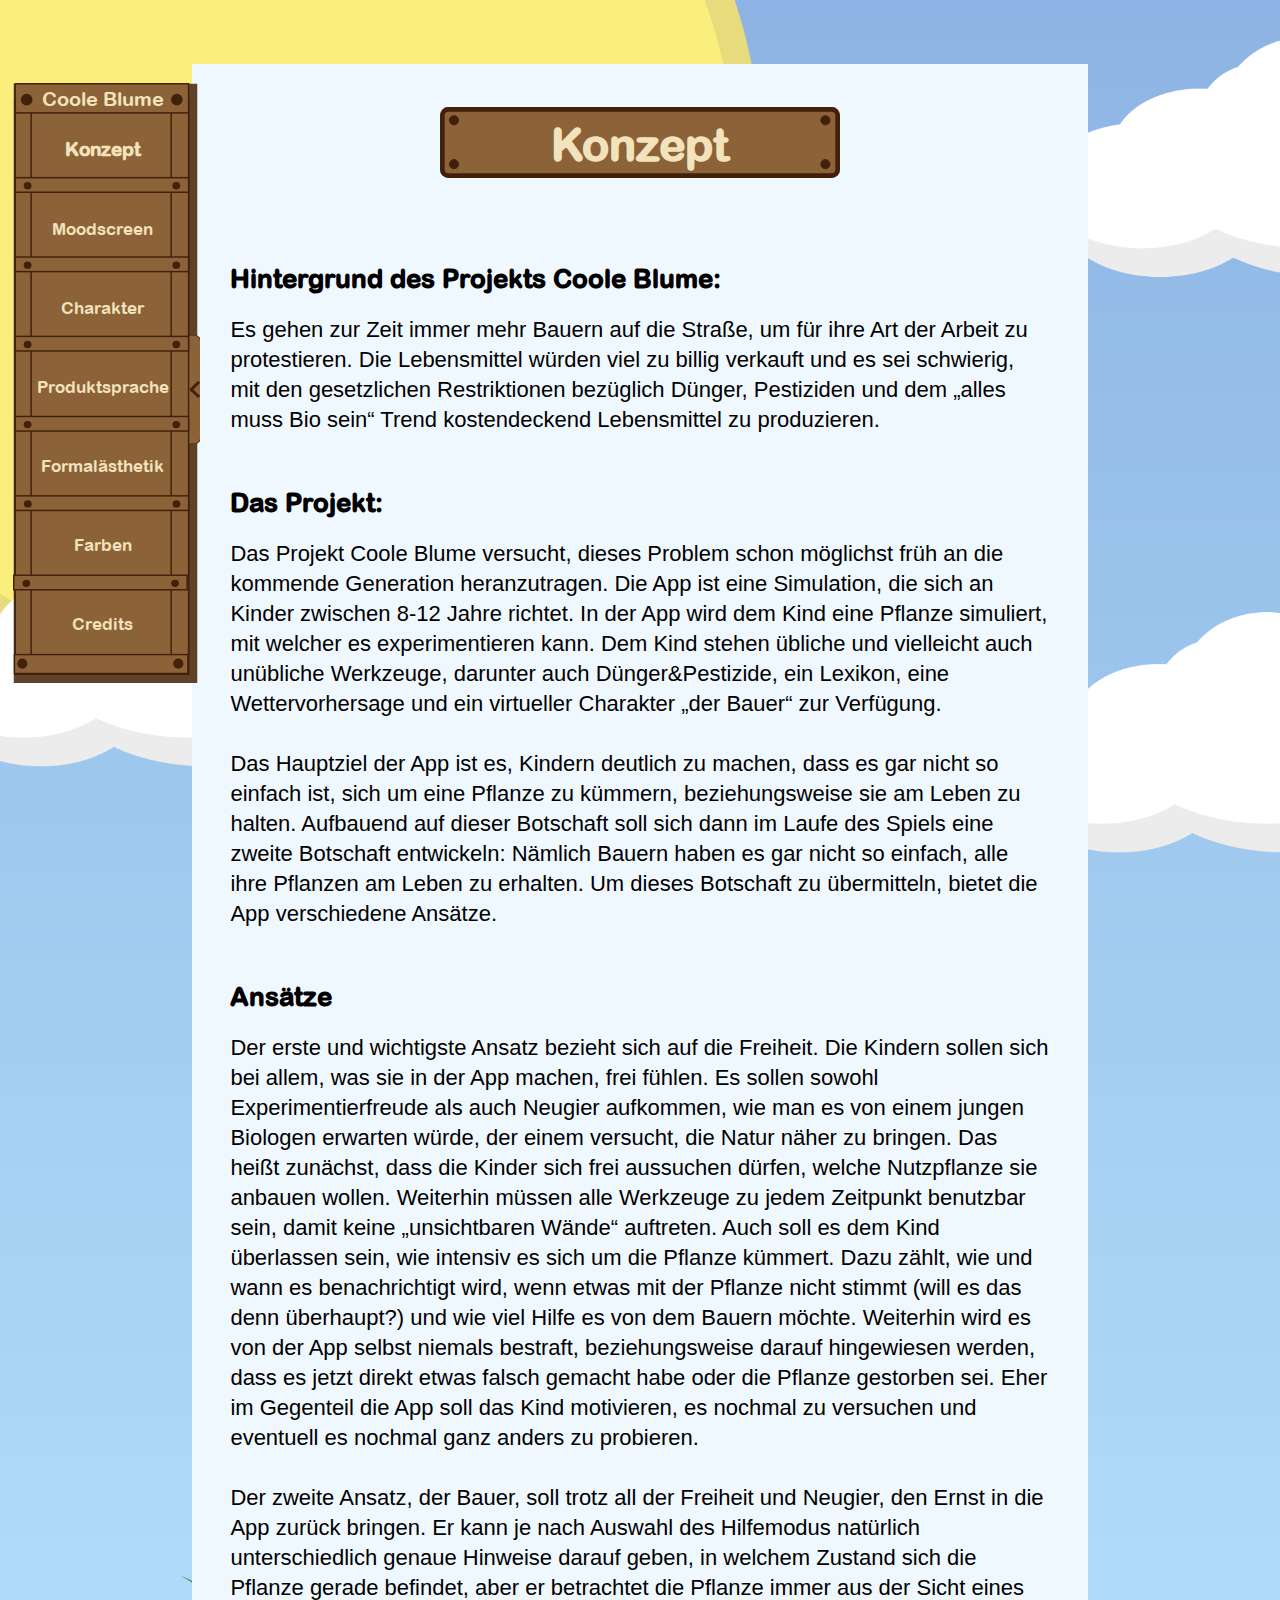
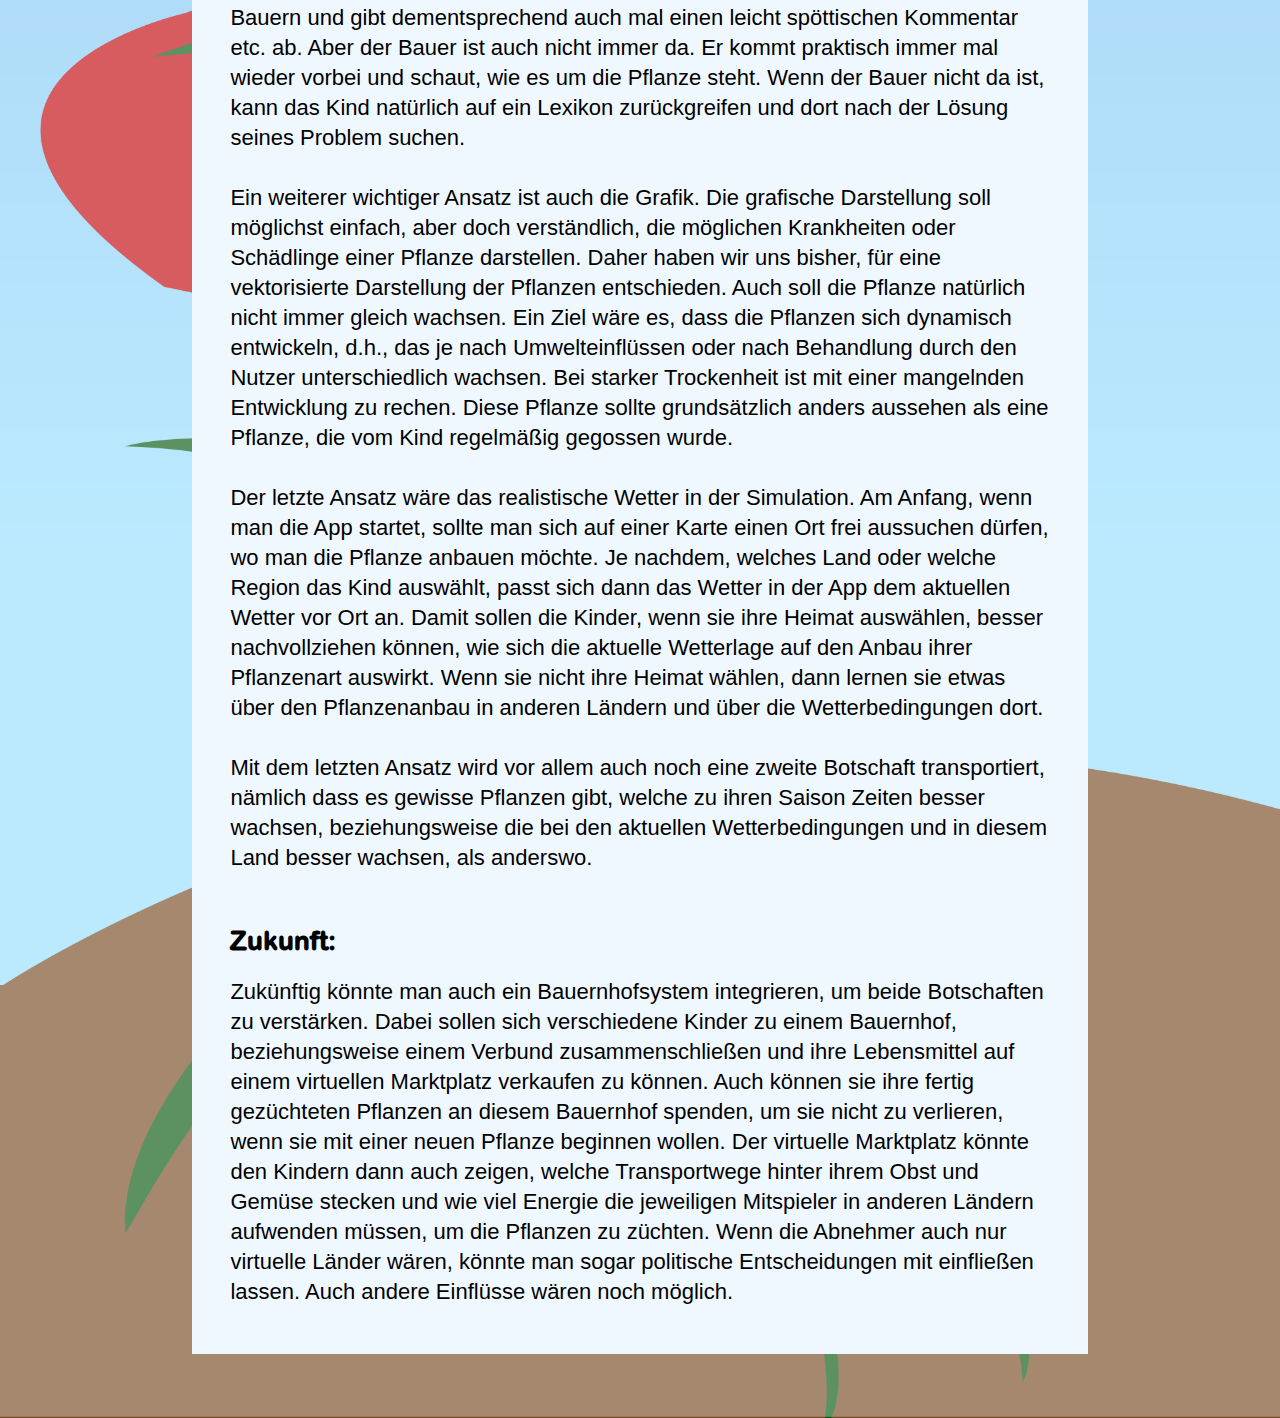
==== index.html @ e9ba48d6 "Upload Project" ====
<!DOCTYPE html>
<html>
    <head>
        <link rel = "stylesheet" type="text/css" href="style.css"></link>
    </head>
    <body>  
    <nav><div class = "NavHeadline">Coole Blume</div>
        <ul class = "menueListe">
            <li class = "akuelleSeite">Konzept</li>
            <li><a href="Moodscreen.html">Moodscreen</a></li>
            <li><a href="Charakter.html">Charakter</a></li>
            <li><a href="Produktsprache.html">Produktsprache</a></li>
            <li><a href="Formalaesthetik.html">Formalästhetik</a></li>
            <li><a href="Farben.html">Farben</a></li>
            <li><a href="Credits.html">Credits</a></li>
        </ul>
    </nav>   
    <div class = "Haupttext">
        <h1>Konzept</h1> 
        <br>
        <h2>Hintergrund des Projekts Coole Blume:</h2> 
       <p>         
        Es gehen zur Zeit immer mehr Bauern auf die Straße, um für ihre Art der Arbeit zu protestieren.
        Die Lebensmittel würden viel zu billig verkauft und es sei schwierig, mit den gesetzlichen Restriktionen bezüglich Dünger, Pestiziden und dem „alles muss Bio sein“ Trend kostendeckend Lebensmittel zu produzieren.
        <br><br>
       </p>
       <h2>Das Projekt:</h2>
       <p> 
        Das Projekt Coole Blume versucht, dieses Problem schon möglichst früh an die kommende Generation heranzutragen. Die App ist eine Simulation, die sich an Kinder zwischen 8-12 Jahre richtet. In der App wird dem Kind eine Pflanze simuliert, mit welcher es experimentieren kann. 
        Dem Kind stehen übliche und vielleicht auch unübliche Werkzeuge, darunter auch Dünger&Pestizide, ein Lexikon, eine Wettervorhersage und ein virtueller Charakter „der Bauer“ zur Verfügung. 
        <br><br>
        Das Hauptziel der App ist es, Kindern deutlich zu machen, dass es gar nicht so einfach ist, sich um eine Pflanze zu kümmern, beziehungsweise sie am Leben zu halten. Aufbauend auf dieser Botschaft soll sich dann im Laufe des Spiels eine zweite Botschaft entwickeln: Nämlich Bauern haben es gar nicht so einfach, alle ihre Pflanzen am Leben zu erhalten. Um dieses Botschaft zu übermitteln, bietet die App verschiedene Ansätze. 
        <br><br>
        </p>
        <h2>Ansätze</h2>
        <p>
        Der erste und wichtigste Ansatz bezieht sich auf die Freiheit. Die Kindern sollen sich bei allem, was sie in der App machen, frei fühlen. Es sollen sowohl Experimentierfreude als auch Neugier aufkommen, wie man es von einem jungen Biologen erwarten würde, der einem versucht, die Natur näher zu bringen. Das heißt zunächst, dass die Kinder sich frei aussuchen dürfen, welche Nutzpflanze sie anbauen wollen. Weiterhin müssen alle Werkzeuge zu jedem Zeitpunkt benutzbar sein, damit keine „unsichtbaren Wände“ auftreten. Auch soll es dem Kind überlassen sein, wie intensiv es sich um die Pflanze kümmert. Dazu zählt, wie und wann es benachrichtigt wird, wenn etwas mit der Pflanze nicht stimmt (will es das denn überhaupt?) und wie viel Hilfe es von dem Bauern möchte. Weiterhin wird es von der App selbst niemals bestraft, beziehungsweise darauf hingewiesen werden, dass es jetzt direkt etwas falsch gemacht habe oder die Pflanze gestorben sei. Eher im Gegenteil die App soll das Kind motivieren, es nochmal zu versuchen und eventuell es nochmal ganz anders zu probieren.            
        <br><br>
        Der zweite Ansatz, der Bauer, soll trotz all der Freiheit und Neugier, den Ernst in  die App zurück bringen. Er kann je nach Auswahl des Hilfemodus natürlich unterschiedlich genaue Hinweise darauf geben,  in welchem Zustand sich die Pflanze gerade befindet, aber er betrachtet die Pflanze immer aus der Sicht eines Bauern und gibt dementsprechend auch mal einen leicht spöttischen Kommentar etc. ab. Aber der Bauer ist auch nicht immer da. Er kommt praktisch immer mal wieder vorbei und schaut, wie es um die Pflanze steht. Wenn der Bauer nicht da ist, kann das Kind natürlich auf ein Lexikon zurückgreifen und dort nach der Lösung seines Problem suchen.
        <br><br>
        Ein weiterer wichtiger Ansatz ist auch die Grafik. Die grafische Darstellung soll möglichst einfach, aber doch verständlich, die möglichen Krankheiten oder Schädlinge einer Pflanze darstellen. Daher haben wir uns bisher, für eine vektorisierte Darstellung der Pflanzen entschieden. Auch soll die Pflanze natürlich nicht immer gleich wachsen. Ein Ziel wäre es, dass die Pflanzen sich dynamisch entwickeln, d.h., das je nach Umwelteinflüssen oder nach Behandlung durch den Nutzer unterschiedlich wachsen. Bei starker Trockenheit ist mit einer mangelnden Entwicklung zu rechen. 
        Diese Pflanze sollte grundsätzlich anders aussehen als eine Pflanze, die vom Kind regelmäßig gegossen wurde.
        <br><br>
        Der letzte Ansatz wäre das realistische Wetter in der Simulation. Am Anfang, wenn man die App startet, sollte man sich auf einer Karte einen Ort frei aussuchen dürfen, wo man die Pflanze anbauen möchte. Je nachdem, welches Land oder welche Region das Kind auswählt, passt sich dann das Wetter in der App dem aktuellen Wetter vor Ort an. Damit sollen die Kinder, wenn sie ihre Heimat auswählen, besser nachvollziehen können, wie sich die aktuelle Wetterlage auf den Anbau ihrer Pflanzenart auswirkt. Wenn sie nicht ihre Heimat wählen, dann lernen sie etwas über den Pflanzenanbau in anderen Ländern und über die Wetterbedingungen dort. 
        <br><br>
        Mit dem letzten Ansatz wird vor allem auch noch eine zweite Botschaft transportiert, nämlich dass es gewisse Pflanzen gibt, welche zu ihren Saison Zeiten besser wachsen, beziehungsweise die bei den aktuellen Wetterbedingungen und in diesem Land besser wachsen, als anderswo. 
        <br><br>
        </p>
        <h2>Zukunft:</h2>
        <p>
        Zukünftig könnte man auch ein Bauernhofsystem integrieren, um beide Botschaften zu verstärken. 
        Dabei sollen sich verschiedene Kinder zu einem Bauernhof, beziehungsweise einem Verbund zusammenschließen und ihre Lebensmittel auf einem virtuellen Marktplatz verkaufen zu können.
        Auch können sie ihre fertig gezüchteten Pflanzen an diesem Bauernhof spenden, um sie nicht zu verlieren, wenn sie mit einer neuen Pflanze beginnen wollen. Der virtuelle Marktplatz könnte den Kindern dann auch zeigen, welche Transportwege hinter ihrem Obst und Gemüse stecken und wie viel Energie die jeweiligen Mitspieler in anderen Ländern aufwenden müssen, um die Pflanzen zu züchten. Wenn die Abnehmer auch nur virtuelle Länder wären, könnte man sogar politische Entscheidungen mit einfließen lassen. Auch andere Einflüsse wären noch möglich.
       </p>
    </div>
    </body>    
</html>
---- style.css ----
@font-face {
  font-family: "Arial Rounded MT Bold";
  src: url("Schriften/arlrdbd.ttf");
}
@font-face {
  font-family: "Arial Rounded MT", Arial;
  src: url("Schriften/Arial_Rounded_MT.ttf");
}

body {
  padding: 0;
  margin: 0;
  background-image: url("Bilder/Tomate_Hintergund_Website_Weiß.png");
  background-size: cover;
  /* width: 100%;
    height:600%; */
}
p {
  font-size: 22px;
  font-family: Arial, Helvetica, sans-serif;
}
h1 {
  font-size: 45px;
  text-align: center;
  background-image: url("Bilder/UeberschriftenBrett.svg");
  background-repeat: no-repeat;
  background-position: top;
  background-size: 400px;
  padding: 22px;
  font-family: "Arial Rounded MT Bold";
  color: #f3e3bc;
}
h2 {
  font-family: "Arial Rounded MT Bold";
  font-size: 26px;
}
.Haupttext {
  background-color: aliceblue;
  margin-left: 15%;
  margin-right: 15%;
  margin-top: 5%;
  margin-bottom: 5%;
  padding-left: 3%;
  padding-right: 3%;
  padding-top: 1%;
  padding-bottom: 2%;
  line-height: 30px;
  font-family: Arial, Helvetica, sans-serif;
  /* box-shadow: 3px 3px #aaaaaa; */
}
nav {
  background-image: url("Bilder/MenueHintergrund.svg");
  background-size: cover;
  width: 180px;
  height: 500px;
  float: left;
  padding-right: 0.6%;
  text-align: center;
  font-family: "Arial Rounded MT Bold";
  color: #f3e3bc;
  padding-bottom: 100px;
  margin-left: 1%;
  margin-top: 1.5%;
}
.menueListe {
  list-style: none;
  font-size: 17px;
  margin: 0px;
  padding: 0px;
  margin-top: 28px;
}
.menueListe li {
  margin-bottom: 59px;
}
.NavHeadline {
  font-size: 20px;
  margin-top: 2%;
}
.akuelleSeite {
  font-weight: 1000;
  font-size: 19px;
}
a:link {
  text-decoration: none;
  color: #f3e3bc;
}
a:visited {
  text-decoration: none;
  color: #f3e3bc;
}
a:hover {
  text-decoration: none;
  color: #f3e3bc;
  opacity: 40%;
}
a:active {
  text-decoration: none;
  color: #f3e3bc;
}
.volleBreite {
  width: 100%;
}
.IconHeight {
  height: 100px;
  width: auto;
}
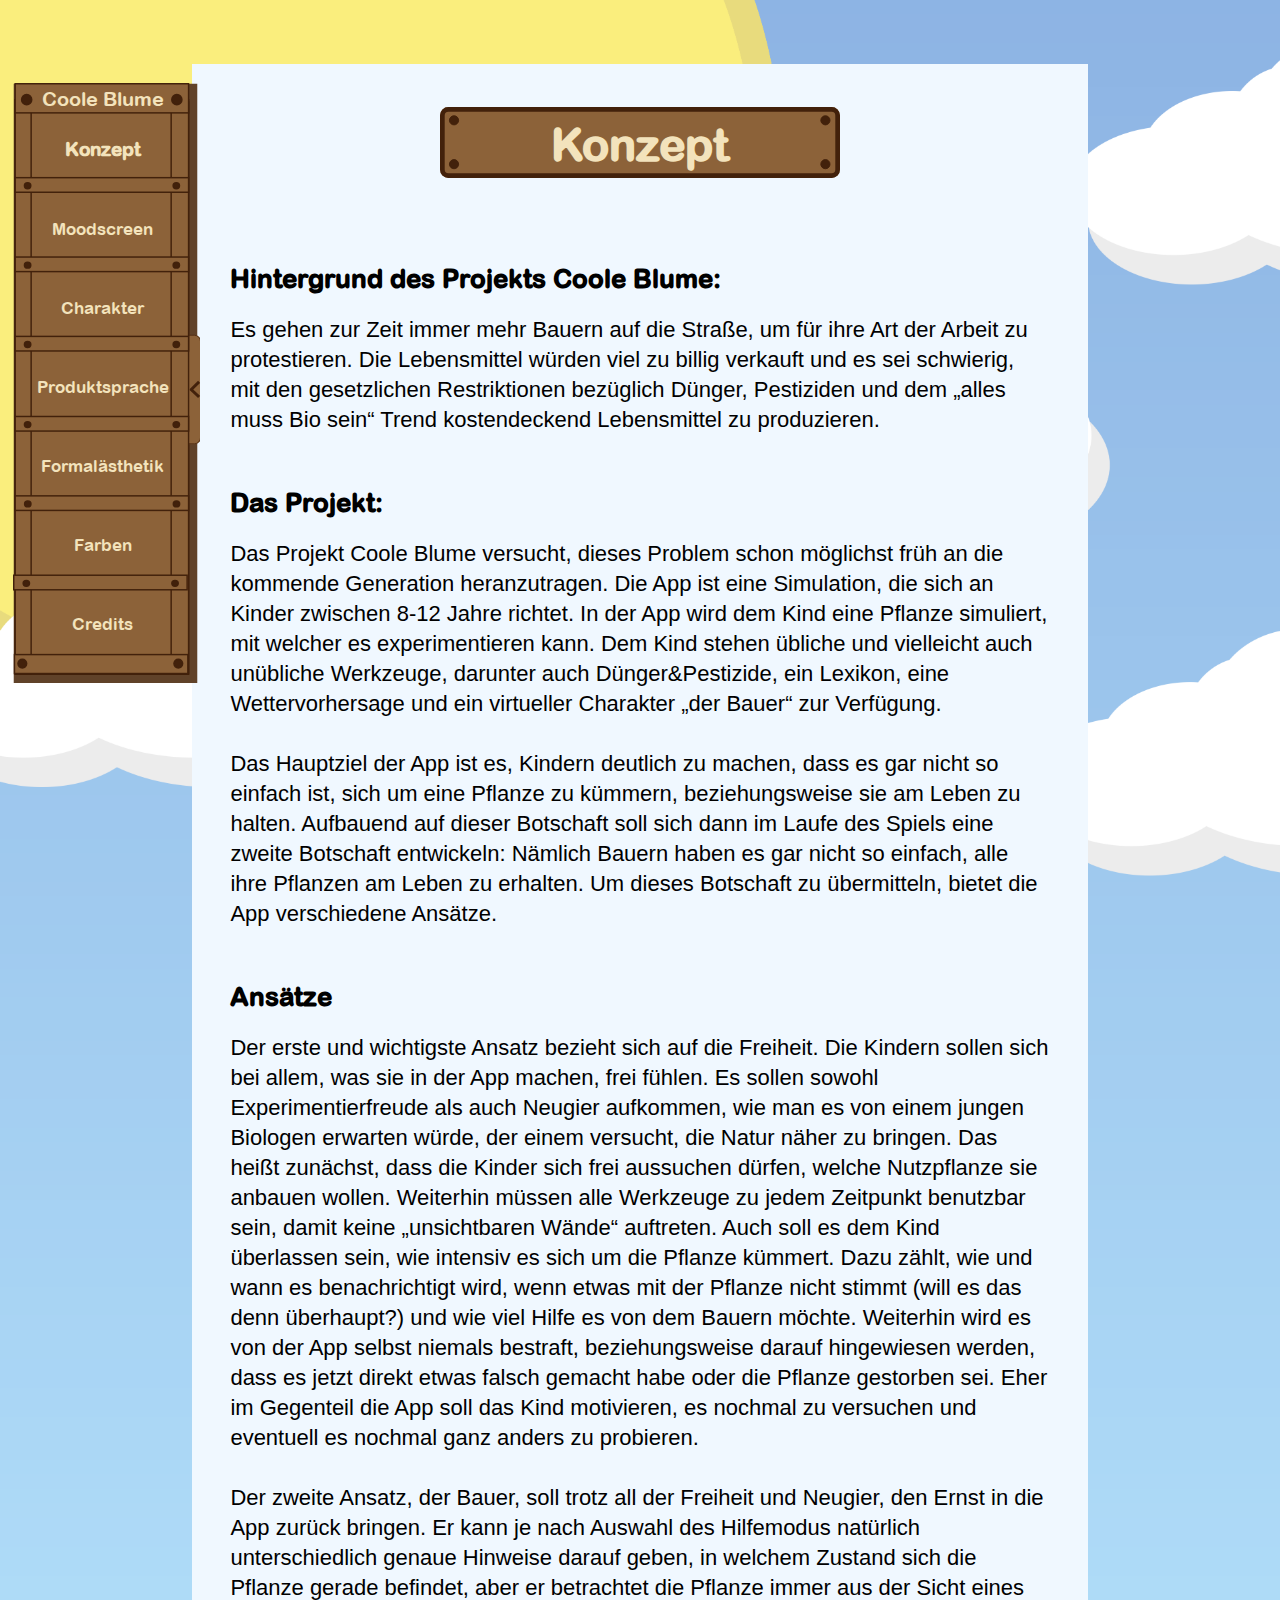
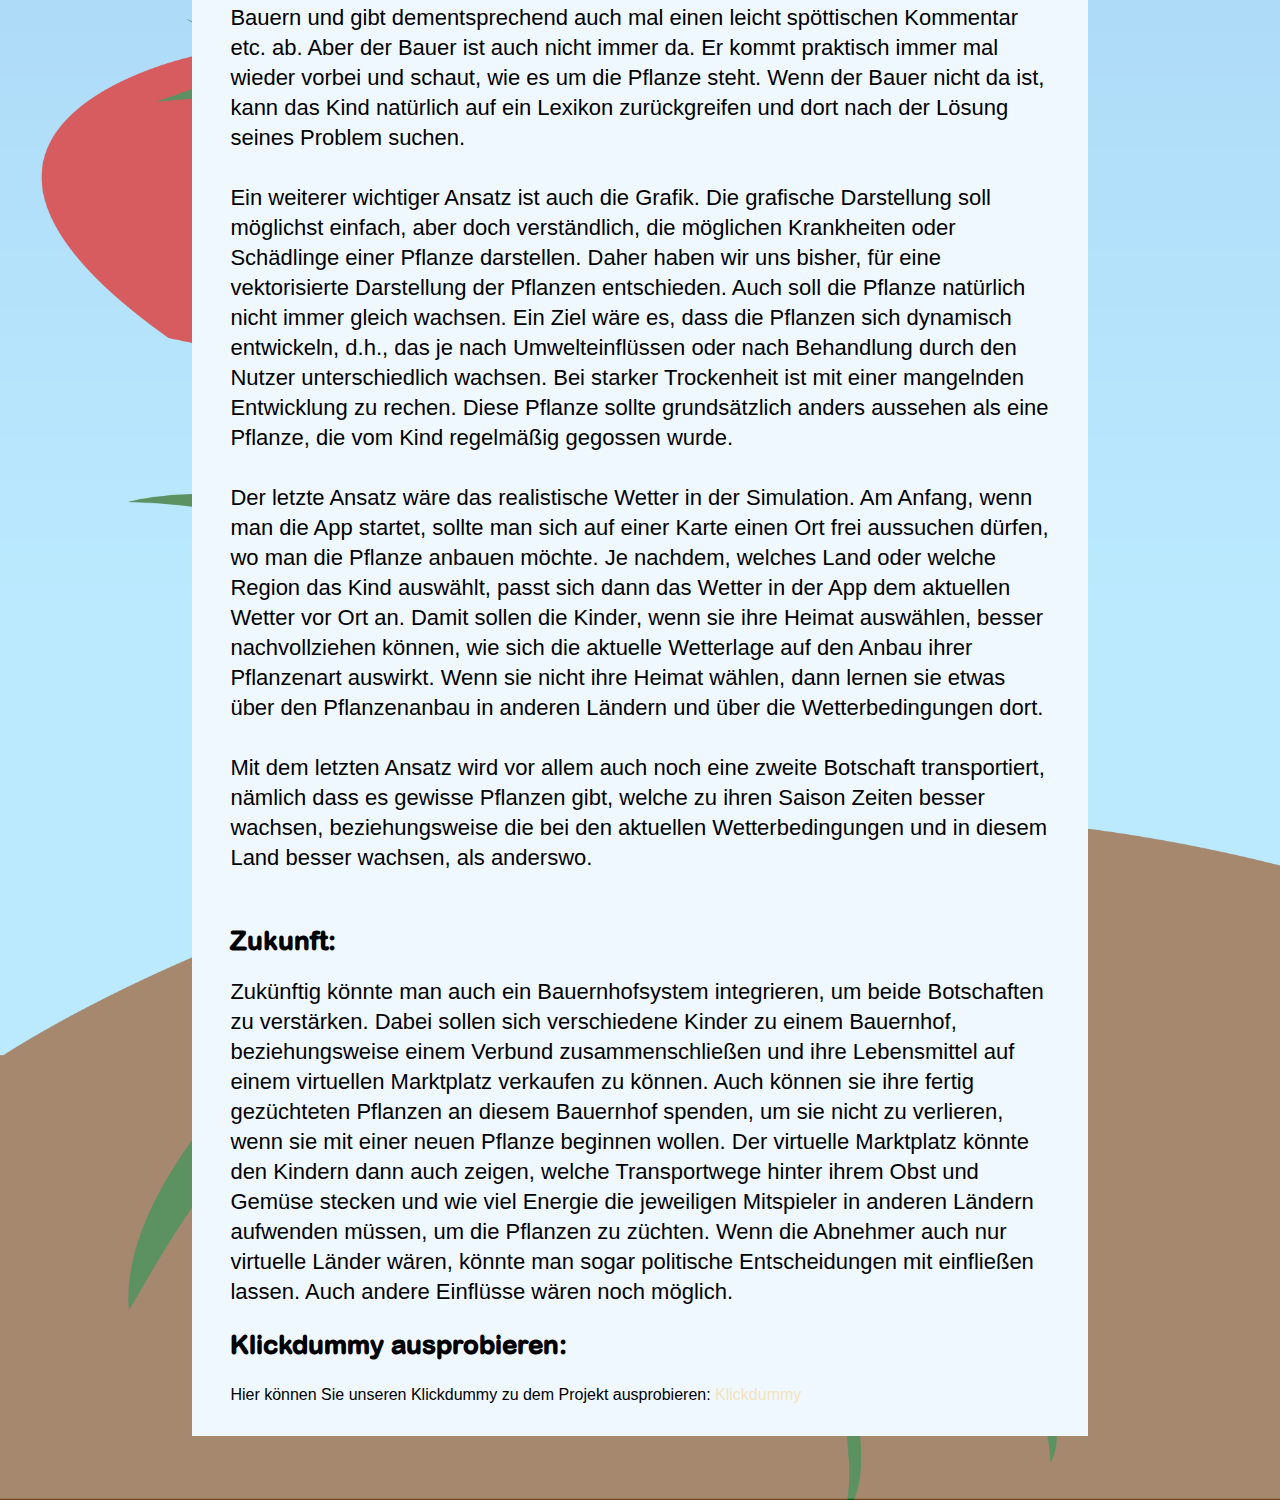
==== commit a46a9fd4: "link and rename Klickdummy" ====
--- a/index.html
+++ b/index.html
@@ -52,6 +52,9 @@
         Dabei sollen sich verschiedene Kinder zu einem Bauernhof, beziehungsweise einem Verbund zusammenschließen und ihre Lebensmittel auf einem virtuellen Marktplatz verkaufen zu können.
         Auch können sie ihre fertig gezüchteten Pflanzen an diesem Bauernhof spenden, um sie nicht zu verlieren, wenn sie mit einer neuen Pflanze beginnen wollen. Der virtuelle Marktplatz könnte den Kindern dann auch zeigen, welche Transportwege hinter ihrem Obst und Gemüse stecken und wie viel Energie die jeweiligen Mitspieler in anderen Ländern aufwenden müssen, um die Pflanzen zu züchten. Wenn die Abnehmer auch nur virtuelle Länder wären, könnte man sogar politische Entscheidungen mit einfließen lassen. Auch andere Einflüsse wären noch möglich.
        </p>
+       <h2>Klickdummy ausprobieren:</h2>
+       Hier können Sie unseren Klickdummy zu dem Projekt ausprobieren:
+       <a href="Klickdummy/index.html">Klickdummy</a>
     </div>
     </body>    
 </html>
